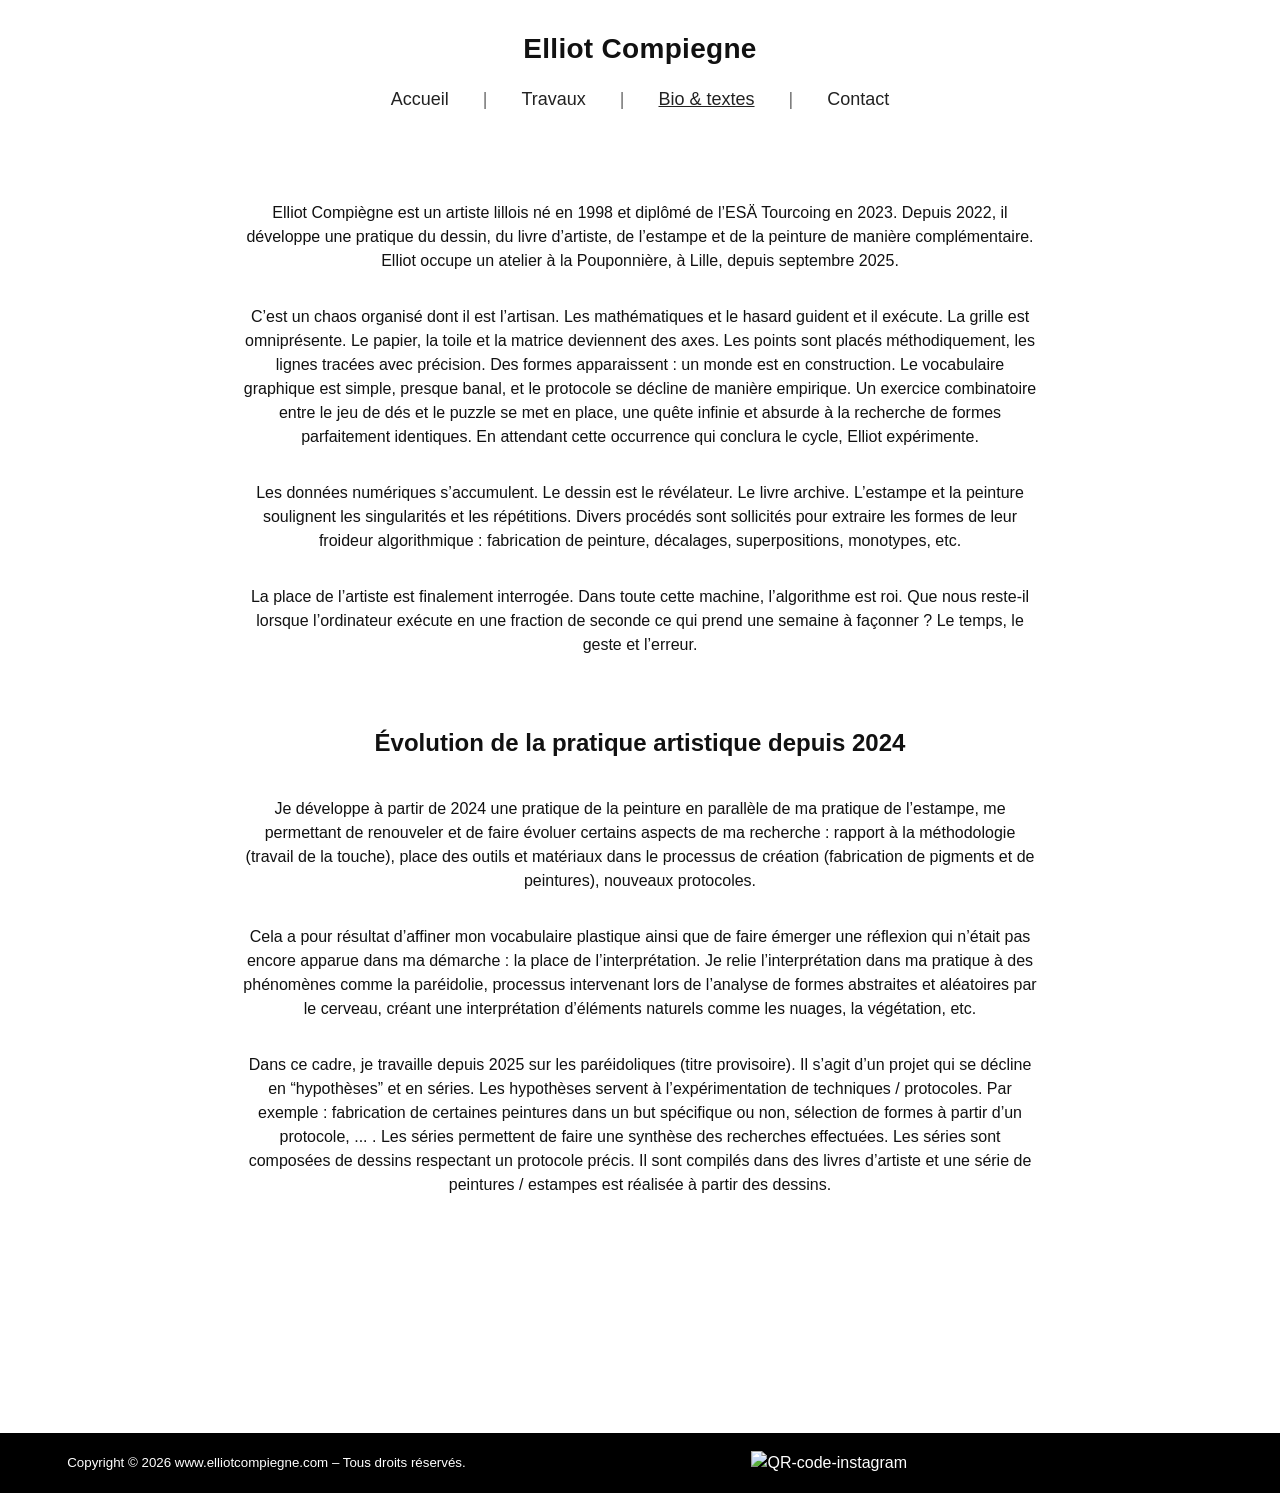
==== bio.html @ 3184154e "Add files via upload" ====
<!doctype html>
<html lang="fr">
<head>
  <meta charset="utf-8" />
  <meta name="viewport" content="width=device-width,initial-scale=1" />
  <title>Elliot Compiegne – Bio</title>
  <link rel="stylesheet" href="css/style.css" />
</head>
<body class="page-texte">
  <header class="site-header">
    <h1 class="artist-name">Elliot Compiegne</h1>
    <nav class="main-nav">
      <a href="index.html">Accueil</a>
      <span class="sep">|</span>
      <a href="travaux.html">Travaux</a>
      <span class="sep">|</span>
      <a href="bio.html" class="is-active">Bio & textes</a>
      <span class="sep">|</span>
      <a href="contact.html">Contact</a>
    </nav>
  </header>

  <main class="container">
    <section class="text-block">
      <!--
        AJOUTE TON TEXTE ICI : titres (<h2>), paragraphes (<p>), images (<img>).
        Toutes les images à l'intérieur de .text-block sont centrées et ne dépassent pas la largeur du bloc.
      -->
      
      <p>Elliot Compiègne est un artiste lillois né en 1998 et diplômé de l’ESÄ Tourcoing en 2023. Depuis 2022, il développe une pratique du dessin, du livre d’artiste, de l’estampe et de la peinture de manière complémentaire. Elliot occupe un atelier à la Pouponnière, à Lille, depuis septembre 2025.</p>
      <p>C’est un chaos organisé dont il est l’artisan. Les mathématiques et le hasard guident et il exécute. La grille est omniprésente. Le papier, la toile et la matrice deviennent des axes. Les points sont placés méthodiquement, les lignes tracées avec précision. Des formes apparaissent : un monde est en construction. Le vocabulaire graphique est simple, presque banal, et le protocole se décline de manière empirique. Un exercice combinatoire entre le jeu de dés et le puzzle se met en place, une quête infinie et absurde à la recherche de formes parfaitement identiques. En attendant cette occurrence qui conclura le cycle, Elliot expérimente.</p>
      <p>Les données numériques s’accumulent. Le dessin est le révélateur. Le livre archive. L’estampe et la peinture soulignent les singularités et les répétitions. Divers procédés sont sollicités pour extraire les formes de leur froideur algorithmique : fabrication de peinture, décalages, superpositions, monotypes, etc.</p>
      <p>La place de l’artiste est finalement interrogée. Dans toute cette machine, l’algorithme est roi. Que nous reste-il lorsque l’ordinateur exécute en une fraction de seconde ce qui prend une semaine à façonner ? Le temps, le geste et l’erreur.</p>
      <p></p>
      <h2>Évolution de la pratique artistique depuis 2024</h2>
      <p>Je développe à partir de 2024 une pratique de la peinture en parallèle de ma pratique de l’estampe, me permettant de renouveler et de faire évoluer certains aspects de ma recherche : rapport à la méthodologie (travail de la touche), place des outils et matériaux dans le processus de création (fabrication de pigments et de peintures), nouveaux protocoles.</p>
      <p>Cela a pour résultat d’affiner mon vocabulaire plastique ainsi que de faire émerger une réflexion qui n’était pas encore apparue dans ma démarche : la place de l’interprétation. Je relie l’interprétation dans ma pratique à des phénomènes comme la paréidolie, processus intervenant lors de l’analyse de formes abstraites et aléatoires par le cerveau, créant une interprétation d’éléments naturels comme les nuages, la végétation, etc.</p>
      <p>Dans ce cadre, je travaille depuis 2025 sur les paréidoliques (titre provisoire). Il s’agit d’un projet qui se décline en “hypothèses” et en séries. Les hypothèses servent à l’expérimentation de techniques / protocoles. Par exemple : fabrication de certaines peintures dans un but spécifique ou non, sélection de formes à partir d’un protocole, ... . Les séries permettent de faire une synthèse des recherches effectuées. Les séries sont composées de dessins respectant un protocole précis. Il sont compilés dans des livres d’artiste et une série de peintures / estampes est réalisée à partir des dessins.</p>
            <!-- <img src="images/bio/portrait.jpg" alt="Portrait" /> -->
    </section>
    <div class="push"></div>
  </main>

  <footer class="site-footer">
    <div class="footer-inner">
      <small>Copyright © <span data-year></span> www.elliotcompiegne.com – Tous droits réservés.</small>
      <!--<a class="mail" href="mailto:ton.adresse@mail.com">elliotcompiegne@gmail.com</a>-->
      <a class="instagram" href="https://www.instagram.com/elliotcompiegne/"><img src="images/home/insta3.jpg" alt="QR-code-instagram"> </a>
        <svg viewBox="0 0 24 24" width="20" height="20" aria-hidden="true"><path d="M7 2h10a5 5 0 0 1 5 5v10a5 5 0 0 1-5 5H7a5 5 0 0 1-5-5V7a5 5 0 0 1 5-5zm0 2a3 3 0 0 0-3 3v10a3 3 0 0 0 3 3h10a3 3 0 0 0 3-3V7a3 3 0 0 0-3-3H7zm5 3.5a5.5 5.5 0 1 1 0 11.001 5.5 5.5 0 0 1 0-11zM18 6.5a1 1 0 1 1 0 2.001 1 1 0 0 1 0-2z"/></svg>
      
    </div>
  </footer>
  <script src="js/main.js"></script>
</body>
</html>
---- css/style.css ----
/* Reset de base + typographie */
* { box-sizing: border-box; }
html { overflow-y: scroll; } /* barre de défilement visible */
body {
  margin: 0;
  font-family: -apple-system, BlinkMacSystemFont, "Segoe UI", Roboto, Helvetica, Arial, sans-serif;
  line-height: 1.5;
  color: #111;
  background: #fff;
}

/* Header + navigation */
.site-header { padding: 28px 20px 10px; text-align: center; }
.artist-name { margin: 0 0 10px; font-weight: 700; font-size: 28px; letter-spacing: .3px; }
.main-nav { display: inline-flex; gap: 30px; align-items: center; font-size: 18px; }
.main-nav a { text-decoration: none; color: #222; padding: 6px 4px; }
.main-nav a.is-active { text-decoration: underline; }
.main-nav .sep { user-select: none; opacity: .6; }

/* Conteneur principal */
.container { width: min(1200px, 92vw); margin: 0 auto; padding: 16px 0 0; }

/* Petit espace pour que le footer ne soit pas visible immédiatement */
.push { height: 20vh; } /* AJUSTER : 10–30vh selon ton goût */

/* Footer noir */
.site-footer { background: #000; color: #fff; }
.site-footer .footer-inner {
  width: min(1200px, 92vw);
  margin: 0 auto;
  padding: 18px 16px;
  display: flex;
  gap: 20px;
  align-items: center;
  justify-content: space-between;
  flex-wrap: wrap;
}
.site-footer a { color: #fff; text-decoration: none; }
.site-footer .instagram svg { display: block; }

/* === ACCUEIL : bloc diaporama === */
.home-slider {
  position: relative;
  margin: 40px auto;
  width: 100%;
  height: auto;            /* AJUSTER hauteur du bloc */
  max-height: 75vh;         /* protège les petits écrans */
  overflow: hidden;
  background: #ffffff;
  display : flex;
  align-items: center;
  justify-content: center;
}
.home-slider .slides {
  display: flex;
  height: 100%;
  transition: transform .5s ease;
}
.home-slider .slide {
  min-width: 100%;
  height: auto;
  display: flex;
  align-items: center;
  justify-content: center;
}
.home-slider img {
  max-width: 100%;
  max-height: 75vh;
  object-fit: contain;  /* image centrée, jamais rognée */
  display: block;
  margin: 0;
}
.home-slider .nav {
  position: absolute; inset-block: 0; margin: auto 0;
  height: 40px; width: 40px; border: none; background: rgba(0,0,0,.45); color: #fff;
  cursor: pointer; font-size: 22px;
}
.home-slider .prev { left: 5px; }
.home-slider .next { right: 5px; }

/* === TRAVAUX : mosaïque === */
.works-grid {
  display: grid;
  grid-template-columns: repeat(3, 1fr);  /* AJUSTER nombre de colonnes desktop */
  gap: 18px;                               /* AJUSTER marges identiques */
  margin: 24px 0 0;
}
.work { background: #ffffff; aspect-ratio: 3 / 4; /* AJUSTER format des blocs */ position: relative; }
.work .thumb {
  appearance: none; border: 0; background: transparent; padding: 0; cursor: pointer; width: 100%; height: 100%;
  display: grid; place-items: center;
}
.work img {
  max-width: 100%; max-height: 100%;
  object-fit: contain;           /* image adaptée & centrée */
}

/* Panneau détail (modale) */
.detail-panel {
  position: fixed; inset: 0; background: rgba(0,0,0,.6);
  display: none; align-items: center; justify-content: center; padding: 30px 18px;
  z-index: 1000;
}
.detail-panel.is-open { display: flex; }
.detail-box {
  background: #fff; width: min(1000px, 96vw); max-height: 92vh; position: relative; border: 1px solid #ddd;
}
.detail-close {
  position: absolute;   /* collée au panneau */
  top: 10px;
  right: -50px;         /* décale la croix vers l’extérieur */
  background: rgba(0,0,0,.7);
  color: #fff;
  width: 36px;
  height: 36px;
  font-size: 22px;
  line-height: 36px;
  border: none;
  cursor: pointer;
}
.detail-prev, .detail-next {
  position: absolute;
  top: 50%;
  transform: translateY(-50%);
  background: rgba(0,0,0,.7);
  color: #fff;
  width: 40px;
  height: 40px;
  font-size: 22px;
  border: none;
  cursor: pointer;
  z-index: 1100;
}
.detail-prev {
  left: -50px;   /* flèche à gauche du panneau */
}

.detail-next {
  right: -50px;  /* flèche à droite du panneau */
}
.detail-scroll {
  overflow: auto; max-height: calc(92vh - 16px); padding: 24px; 
}
.detail-content { display: grid; gap: 14px; }
.detail-media { display: grid; gap: 10px; }
.detail-media img { max-width: 100%; max-height: 80vh; object-fit: contain; display: block; margin: 0 auto; }
.legend { text-align: center; font-size: 14px; color: #444; }
.detail-text { max-width: 70ch; margin: 0 auto; } /* texte centré et confortable */

/* === Pages Bio / Contact : bloc central === */
.text-block {
    display: flex;
    flex-direction: column;
    align-items: center; /* Centre horizontalement */
    text-align: center;  /* Centre le texte */
    min-height: calc(100vh - 100px); /* Ajuste en fonction de la hauteur de ton header/footer */

  margin: 40px auto; width: min(800px, 90vw); 
}
.text-block img { display: block; margin: 16px auto; max-width: 100%; height: auto; }

/* Responsive */
@media (max-width: 900px) {
  .works-grid { grid-template-columns: repeat(2, 1fr); }
}
@media (max-width: 580px) {
  .works-grid { grid-template-columns: 1fr; }
  .home-slider { height: 300px; }
}
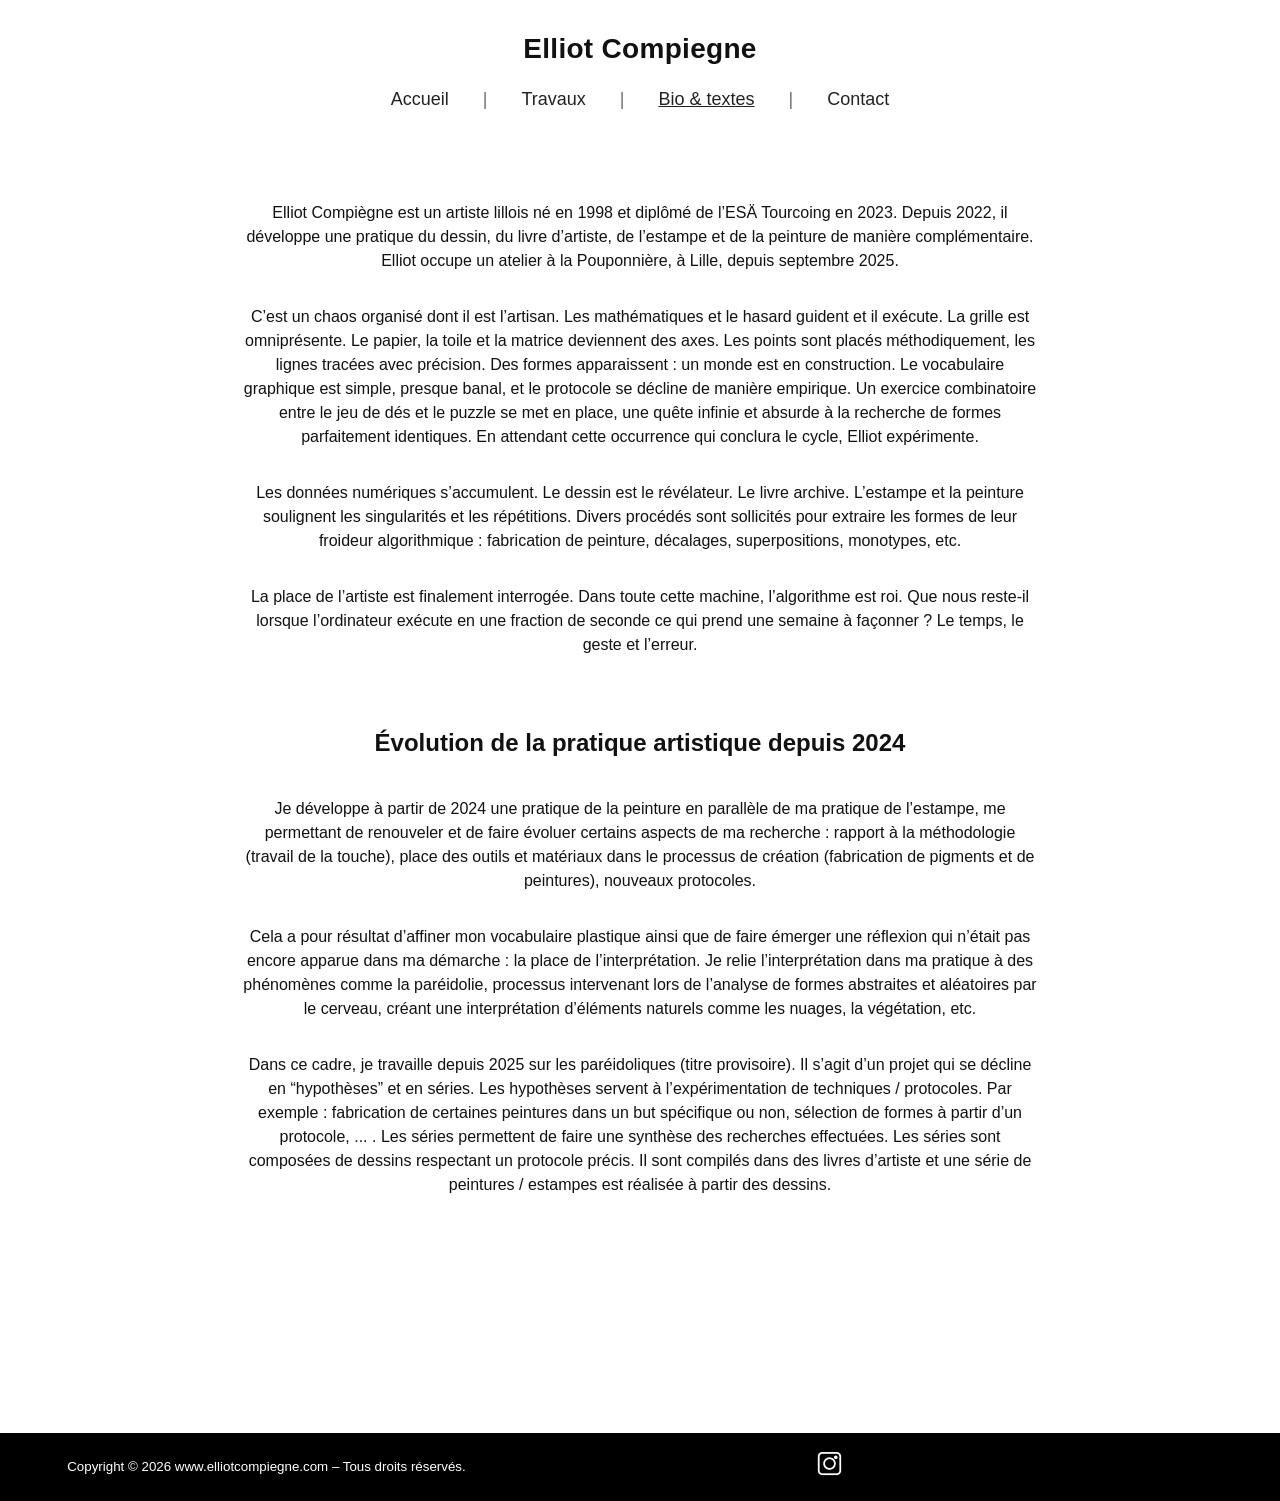
==== commit f87cd6c6: "Add files via upload" ====
--- a/bio.html
+++ b/bio.html
@@ -45,7 +45,7 @@
     <div class="footer-inner">
       <small>Copyright © <span data-year></span> www.elliotcompiegne.com – Tous droits réservés.</small>
       <!--<a class="mail" href="mailto:ton.adresse@mail.com">elliotcompiegne@gmail.com</a>-->
-      <a class="instagram" href="https://www.instagram.com/elliotcompiegne/"><img src="images/home/insta3.jpg" alt="QR-code-instagram"> </a>
+      <a class="instagram" href="https://www.instagram.com/elliotcompiegne/"><img src="icones/insta3.jpg" alt="QR-code-instagram"> </a>
         <svg viewBox="0 0 24 24" width="20" height="20" aria-hidden="true"><path d="M7 2h10a5 5 0 0 1 5 5v10a5 5 0 0 1-5 5H7a5 5 0 0 1-5-5V7a5 5 0 0 1 5-5zm0 2a3 3 0 0 0-3 3v10a3 3 0 0 0 3 3h10a3 3 0 0 0 3-3V7a3 3 0 0 0-3-3H7zm5 3.5a5.5 5.5 0 1 1 0 11.001 5.5 5.5 0 0 1 0-11zM18 6.5a1 1 0 1 1 0 2.001 1 1 0 0 1 0-2z"/></svg>
       
     </div>
